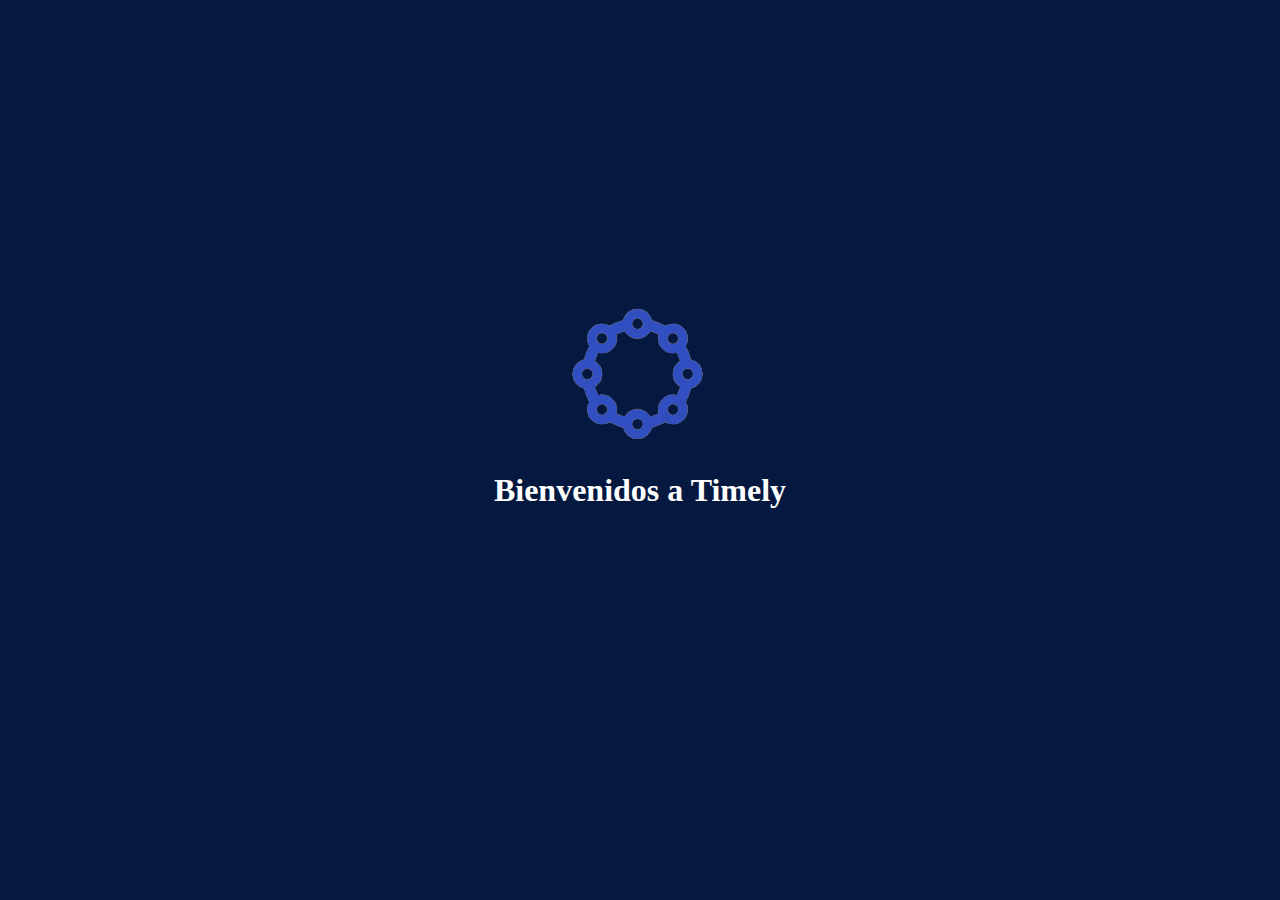
==== index.html @ 88cd346f "Timely v.1.0" ====
<!DOCTYPE html>
<html lang="es">
<head>
    <meta charset="UTF-8">
    <meta name="viewport" content="width=device-width, initial-scale=1.0">
    <link href="https://cdn.jsdelivr.net/npm/bootstrap@5.3.2/dist/css/bootstrap.min.css" rel="stylesheet" integrity="sha384-T3c6CoIi6uLrA9TneNEoa7RxnatzjcDSCmG1MXxSR1GAsXEV/Dwwykc2MPK8M2HN" crossorigin="anonymous">
    <link rel="icon" type="image/x-icon" href="imagenes/logo.png" />
    <link rel="stylesheet" href="css/index.css">
    <title>Index</title>
</head>
<body>
    <div class="bienvenida">
        <img src="imagenes/logo.png" class="rounded mx-auto d-block" alt="Imagen logo Timely">
        <h1>Bienvenidos a Timely</h1>
    </div>
</body>
<script>
    setTimeout(function() {
        window.location.href = "vistas/inicio.php";
    }, 1500);
</script>
<script src="https://cdn.jsdelivr.net/npm/bootstrap@5.3.2/dist/js/bootstrap.bundle.min.js" integrity="sha384-C6RzsynM9kWDrMNeT87bh95OGNyZPhcTNXj1NW7RuBCsyN/o0jlpcV8Qyq46cDfL" crossorigin="anonymous"></script>
</html>
---- css/index.css ----
body
{
    background-color: #051840;
}  
.bienvenida
{
    align-items: center;
    margin-top: 300px;
    color: white;
    text-align: center;
}
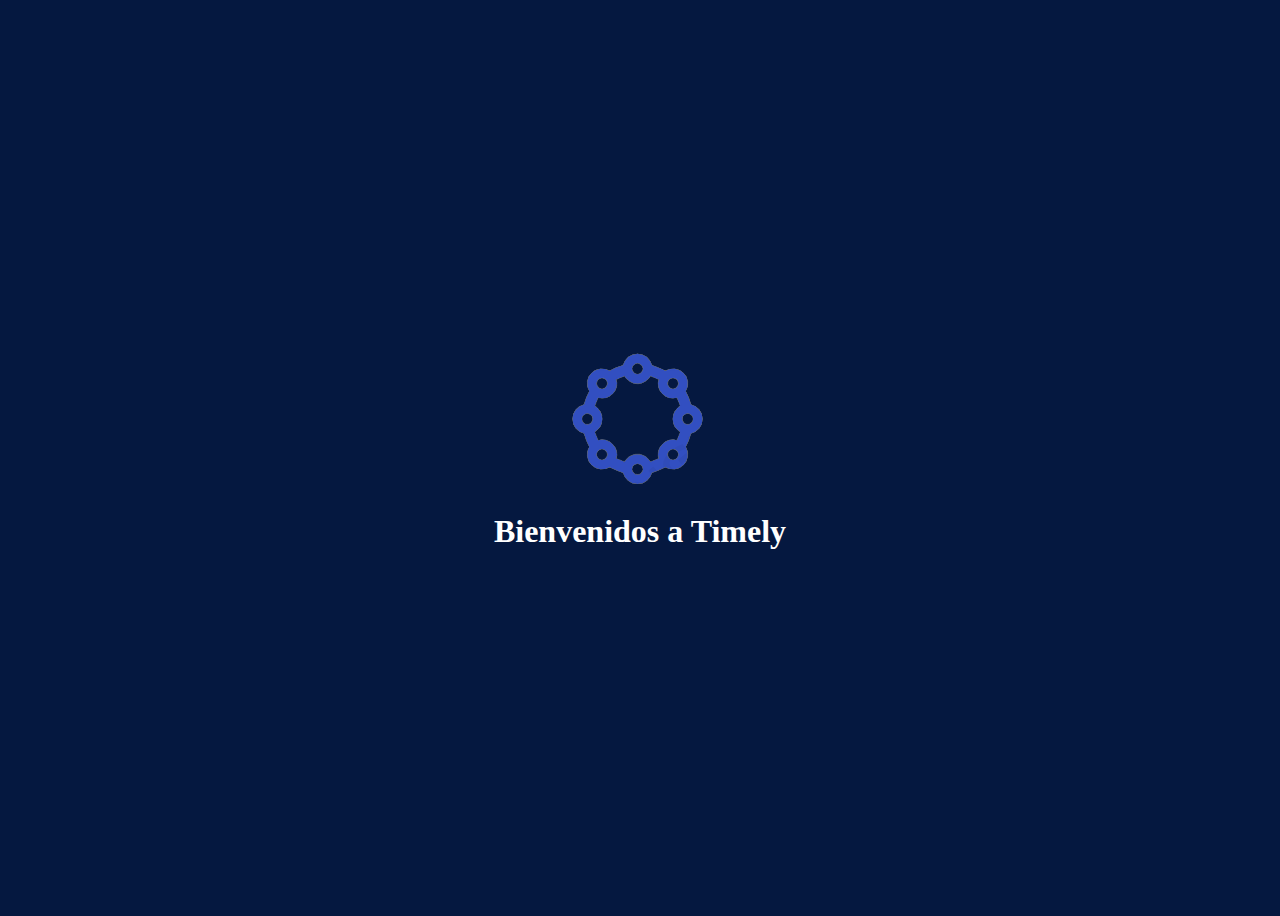
==== commit a470a7d9: "diseno pagina administrador" ====
--- a/index.html
+++ b/index.html
@@ -6,7 +6,7 @@
     <link href="https://cdn.jsdelivr.net/npm/bootstrap@5.3.2/dist/css/bootstrap.min.css" rel="stylesheet" integrity="sha384-T3c6CoIi6uLrA9TneNEoa7RxnatzjcDSCmG1MXxSR1GAsXEV/Dwwykc2MPK8M2HN" crossorigin="anonymous">
     <link rel="icon" type="image/x-icon" href="imagenes/logo.png" />
     <link rel="stylesheet" href="css/index.css">
-    <title>Index</title>
+    <title>Timely | Bienvenida</title>
 </head>
 <body>
     <div class="bienvenida">
--- a/css/index.css
+++ b/css/index.css
@@ -4,8 +4,11 @@
 }  
 .bienvenida
 {
+    display: flex;
+    flex-direction: column;
+    justify-content: center;
     align-items: center;
-    margin-top: 300px;
+    height: 100vh;
     color: white;
     text-align: center;
 }  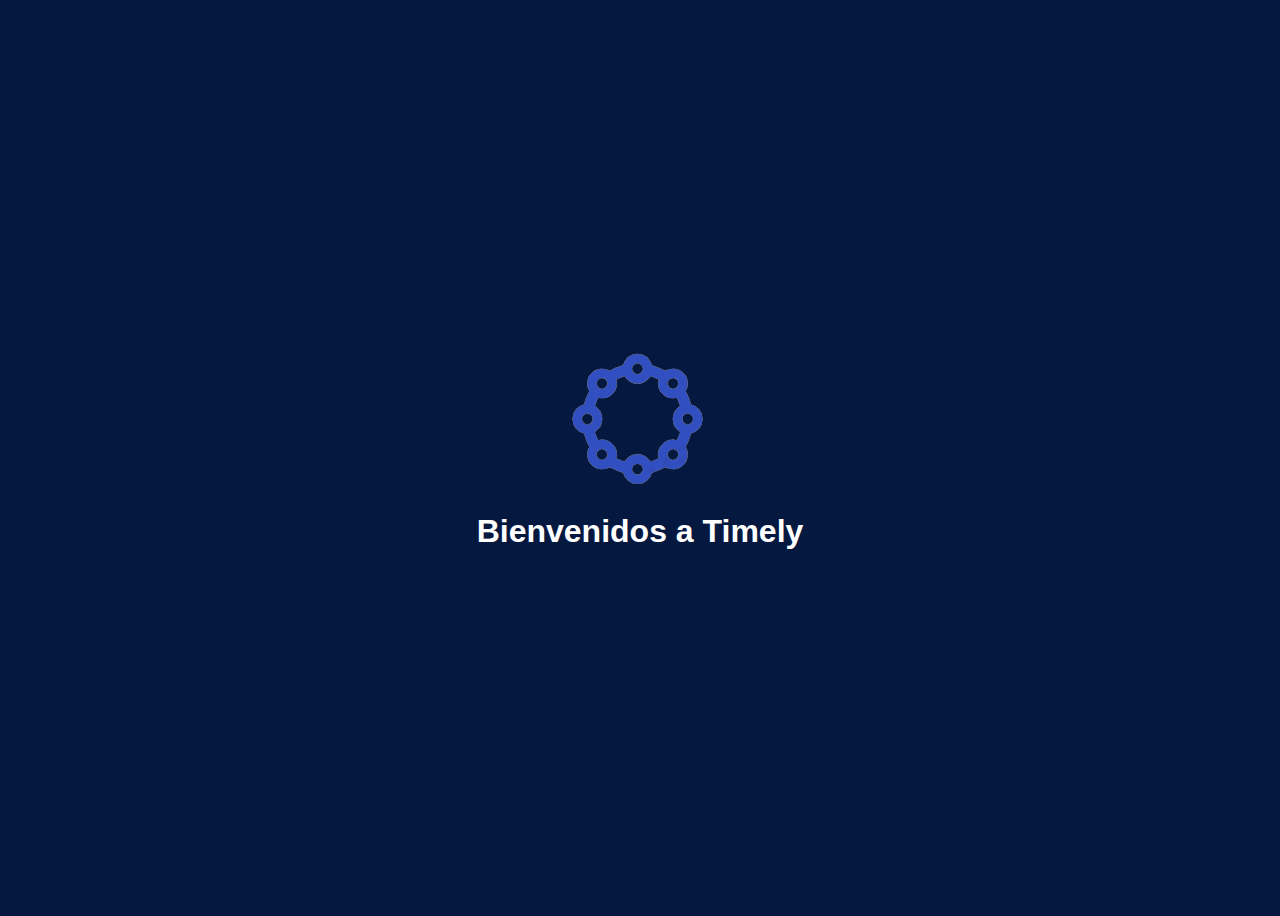
==== commit 4117a4a3: "se modificaron las imagenes de los slaider" ====
--- a/index.html
+++ b/index.html
@@ -16,7 +16,7 @@
 </body>
 <script>
     setTimeout(function() {
-        window.location.href = "vistas/inicio.php";
+        window.location.href = "vistas/inicio.php"; 
     }, 1500);
 </script>
 <script src="https://cdn.jsdelivr.net/npm/bootstrap@5.3.2/dist/js/bootstrap.bundle.min.js" integrity="sha384-C6RzsynM9kWDrMNeT87bh95OGNyZPhcTNXj1NW7RuBCsyN/o0jlpcV8Qyq46cDfL" crossorigin="anonymous"></script>
--- a/css/index.css
+++ b/css/index.css
@@ -1,3 +1,7 @@
+*{
+    font-family: Helvetica;
+}
+
 body
 {
     background-color: #051840;
